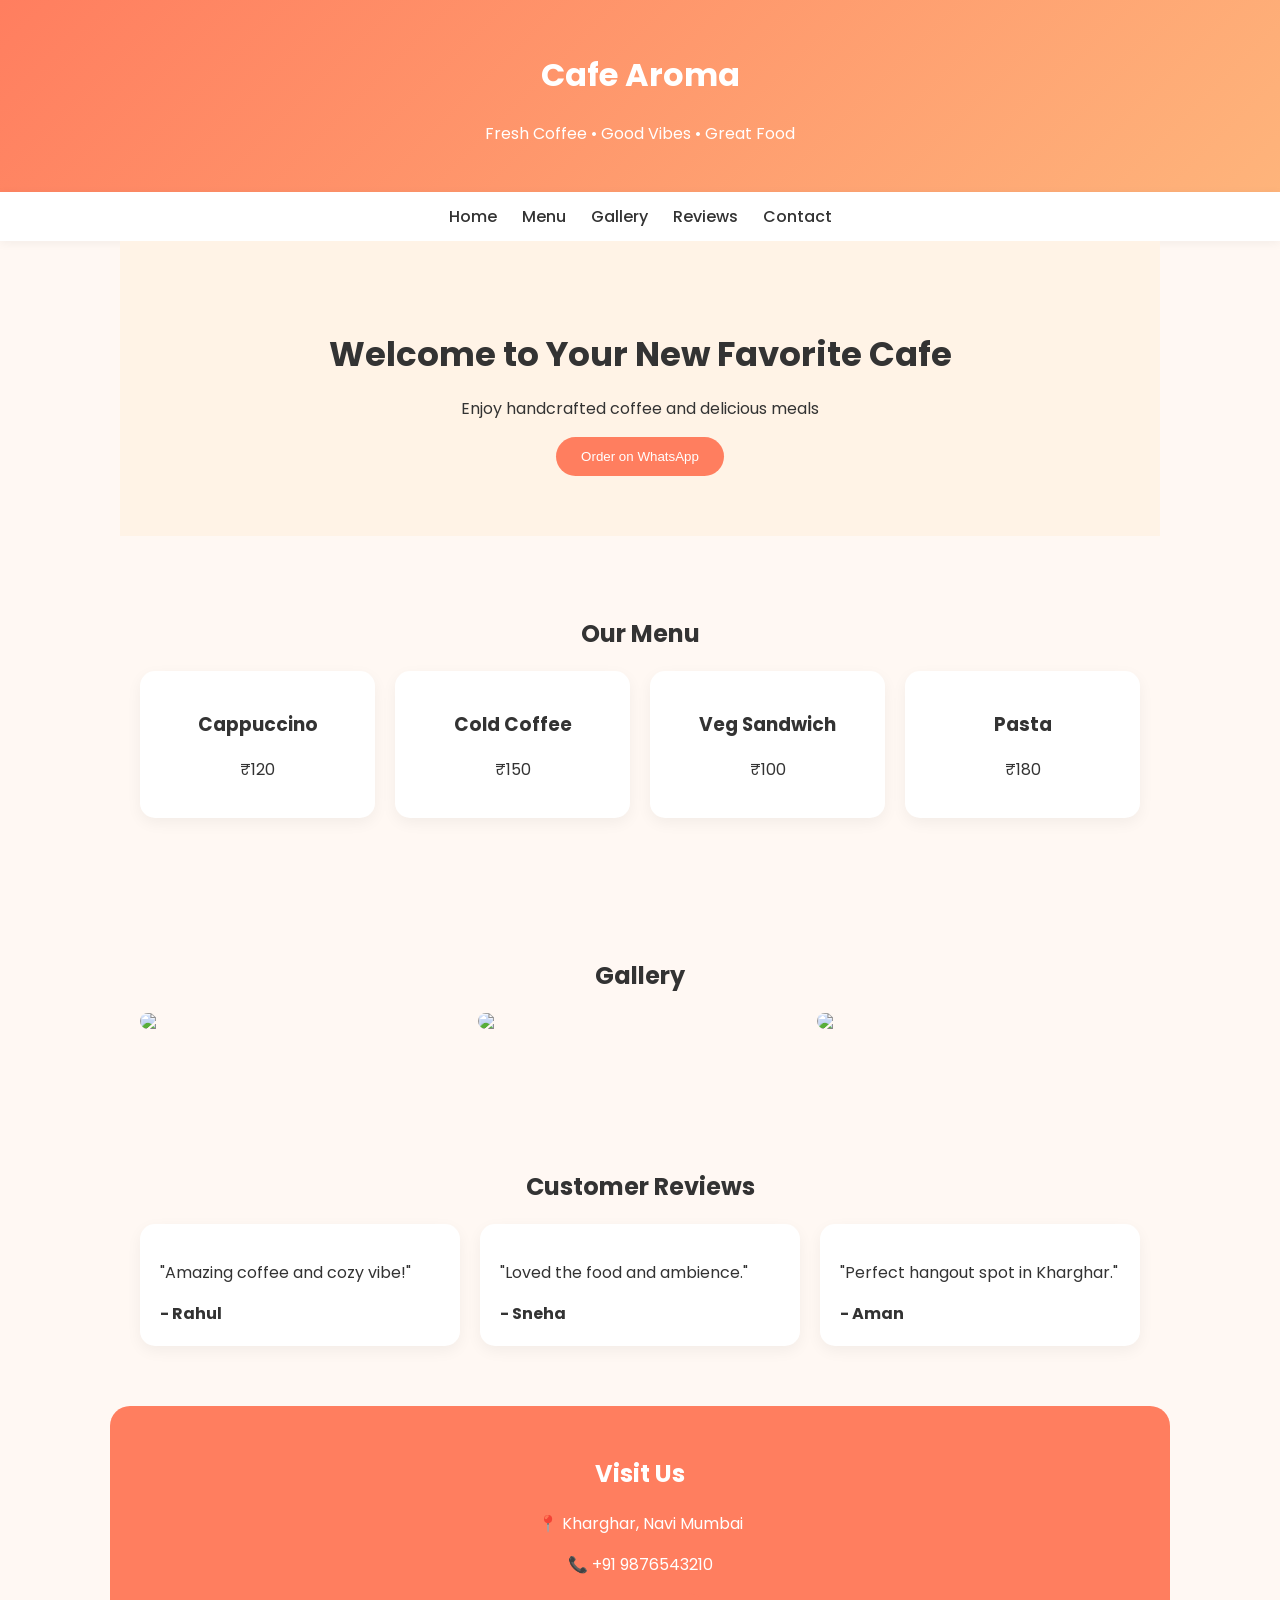
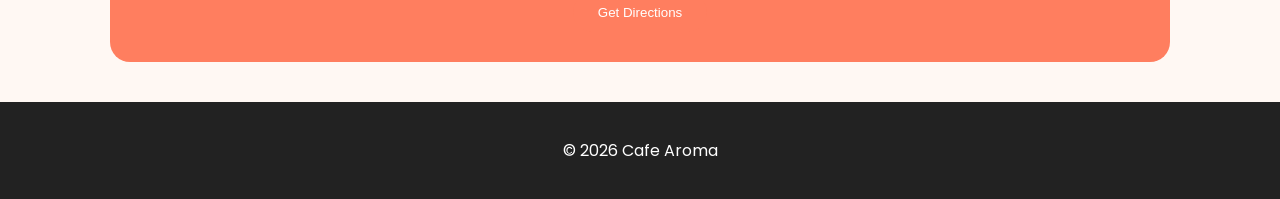
==== index.html @ d02a3757 "Create initial index.html for Cafe Aroma website This HTML file creates a complete webpage for 'Cafe" ====
<!DOCTYPE html>
<html lang="en">
<head>
<meta charset="UTF-8">
<meta name="viewport" content="width=device-width, initial-scale=1.0">
<title>Cafe Aroma</title>
<link href="https://fonts.googleapis.com/css2?family=Poppins:wght@300;400;600&display=swap" rel="stylesheet">
<style>
body {font-family:'Poppins',sans-serif;margin:0;background:#fff8f3;color:#333;}
header {background:linear-gradient(135deg,#ff7e5f,#feb47b);color:white;padding:30px;text-align:center;}
nav {display:flex;justify-content:center;gap:25px;background:white;padding:12px;box-shadow:0 2px 10px rgba(0,0,0,0.05);}
nav a {text-decoration:none;color:#333;font-weight:500;}
.hero {text-align:center;padding:60px 20px;background:#fff3e6;}
.hero h2 {font-size:34px;margin-bottom:10px;}
.btn {background:#ff7e5f;color:white;padding:12px 25px;border:none;border-radius:25px;cursor:pointer;}
section {padding:60px 20px;max-width:1000px;margin:auto;}
.menu {display:grid;grid-template-columns:repeat(auto-fit,minmax(220px,1fr));gap:20px;}
.card {background:white;padding:20px;border-radius:15px;box-shadow:0 5px 15px rgba(0,0,0,0.05);text-align:center;}
.gallery {display:grid;grid-template-columns:repeat(auto-fit,minmax(200px,1fr));gap:15px;}
.gallery img {width:100%;border-radius:15px;}
.reviews {display:grid;grid-template-columns:repeat(auto-fit,minmax(220px,1fr));gap:20px;}
.review {background:white;padding:20px;border-radius:15px;box-shadow:0 5px 15px rgba(0,0,0,0.05);}
.contact {background:#ff7e5f;color:white;text-align:center;border-radius:20px;padding:30px;}
footer {text-align:center;padding:20px;background:#222;color:white;margin-top:40px;}
</style>
</head>
<body>

<header>
<h1>Cafe Aroma</h1>
<p>Fresh Coffee • Good Vibes • Great Food</p>
</header>

<nav>
<a href="#">Home</a>
<a href="#menu">Menu</a>
<a href="#gallery">Gallery</a>
<a href="#reviews">Reviews</a>
<a href="#contact">Contact</a>
</nav>

<section class="hero">
<h2>Welcome to Your New Favorite Cafe</h2>
<p>Enjoy handcrafted coffee and delicious meals</p>
<button class="btn" onclick="window.open('https://wa.me/919876543210','_blank')">Order on WhatsApp</button>
</section>

<section id="menu">
<h2 style="text-align:center;">Our Menu</h2>
<div class="menu">
<div class="card"><h3>Cappuccino</h3><p>₹120</p></div>
<div class="card"><h3>Cold Coffee</h3><p>₹150</p></div>
<div class="card"><h3>Veg Sandwich</h3><p>₹100</p></div>
<div class="card"><h3>Pasta</h3><p>₹180</p></div>
</div>
</section>

<section id="gallery">
<h2 style="text-align:center;">Gallery</h2>
<div class="gallery">
<img src="https://images.unsplash.com/photo-1509042239860-f550ce710b93">
<img src="https://images.unsplash.com/photo-1521017432531-fbd92d768814">
<img src="https://images.unsplash.com/photo-1504674900247-0877df9cc836">
</div>
</section>

<section id="reviews">
<h2 style="text-align:center;">Customer Reviews</h2>
<div class="reviews">
<div class="review"><p>"Amazing coffee and cozy vibe!"</p><b>- Rahul</b></div>
<div class="review"><p>"Loved the food and ambience."</p><b>- Sneha</b></div>
<div class="review"><p>"Perfect hangout spot in Kharghar."</p><b>- Aman</b></div>
</div>
</section>

<section id="contact" class="contact">
<h2>Visit Us</h2>
<p>📍 Kharghar, Navi Mumbai</p>
<p>📞 +91 9876543210</p>
<button class="btn" onclick="window.open('https://maps.google.com','_blank')">Get Directions</button>
</section>

<footer>
<p>© 2026 Cafe Aroma</p>
</footer>

</body>
</html>
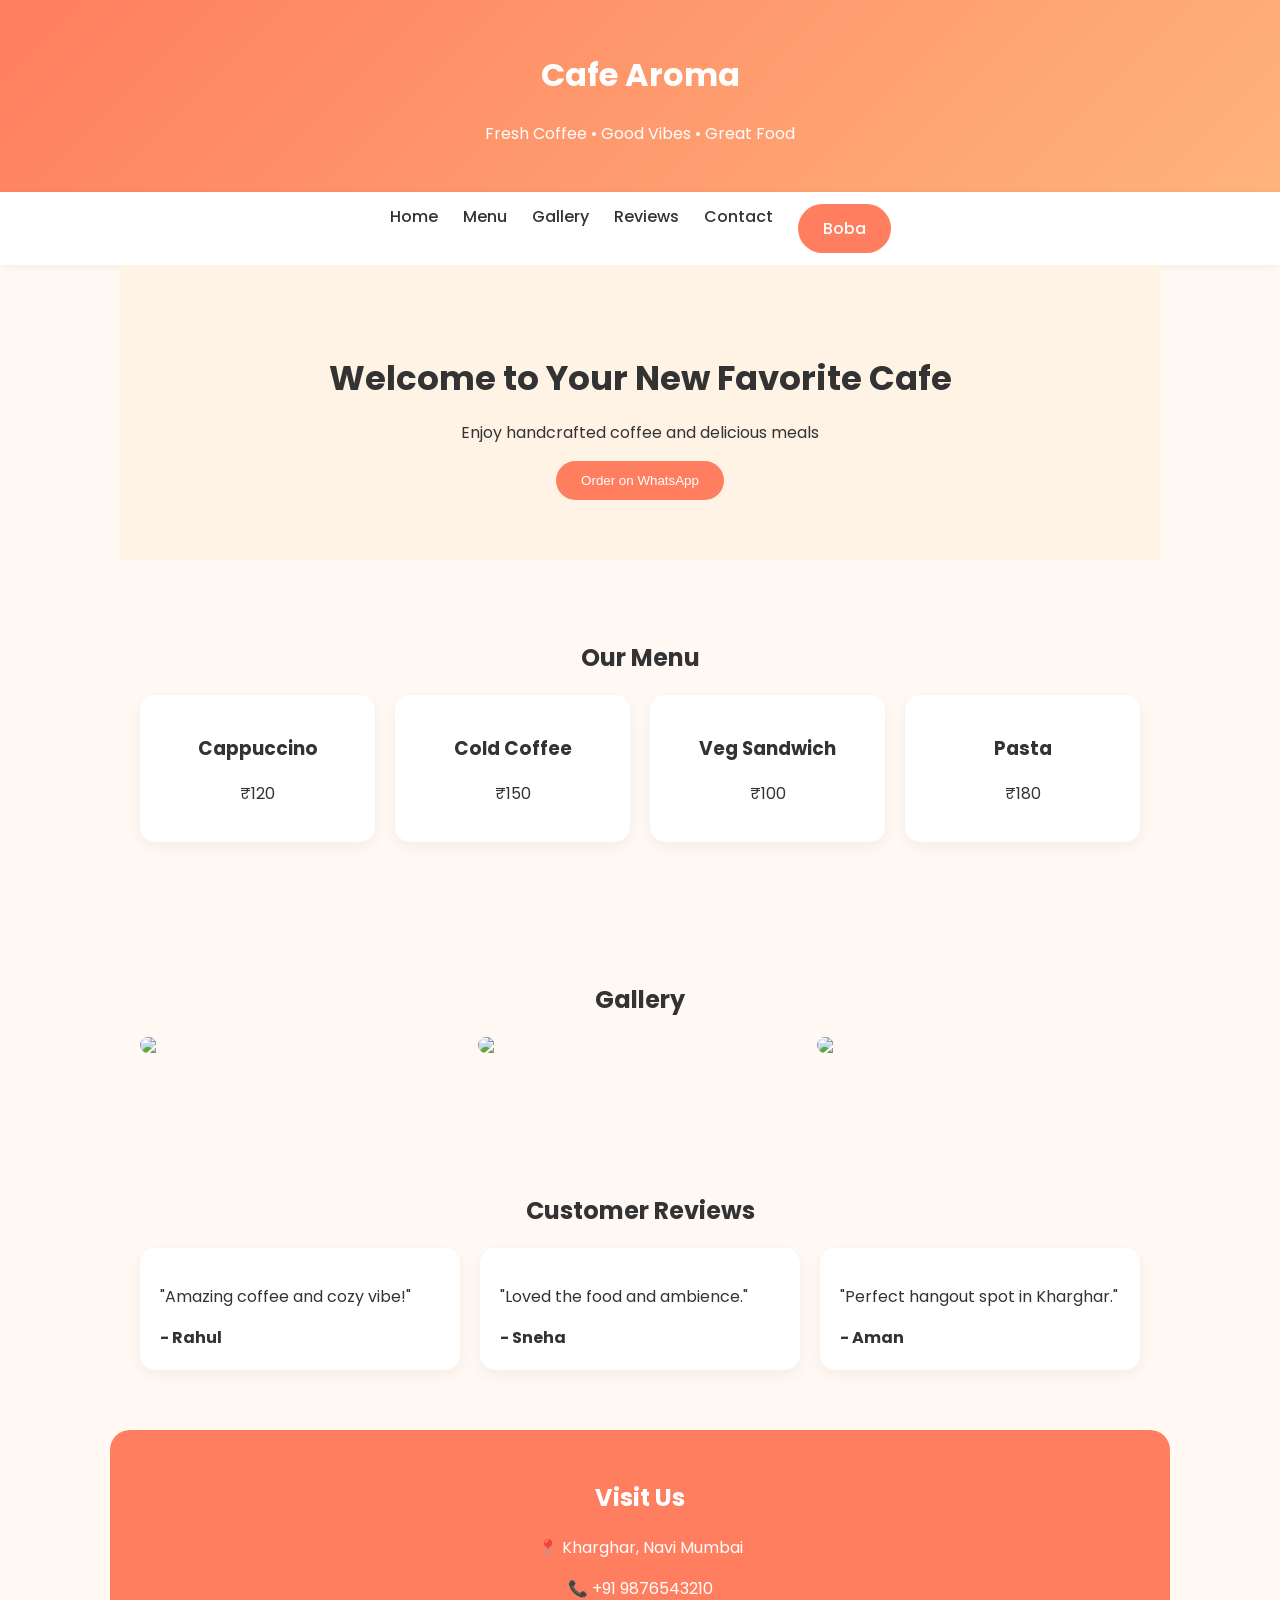
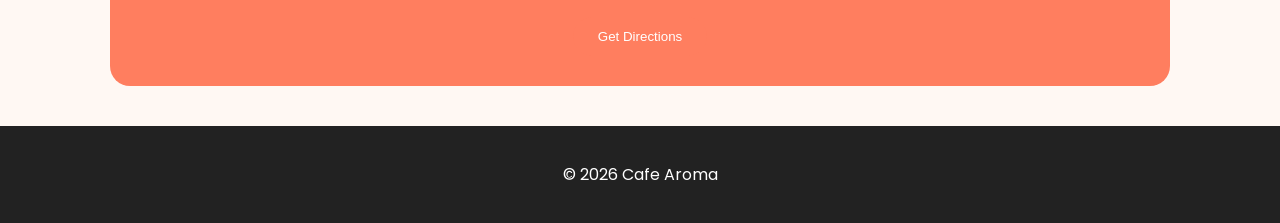
==== commit fdf0b0a5: "Add link to Boba page in navigation" ====
--- a/index.html
+++ b/index.html
@@ -37,6 +37,7 @@
 <a href="#gallery">Gallery</a>
 <a href="#reviews">Reviews</a>
 <a href="#contact">Contact</a>
+<a href="boba.html" class="btn">Boba</a>
 </nav>
 
 <section class="hero">
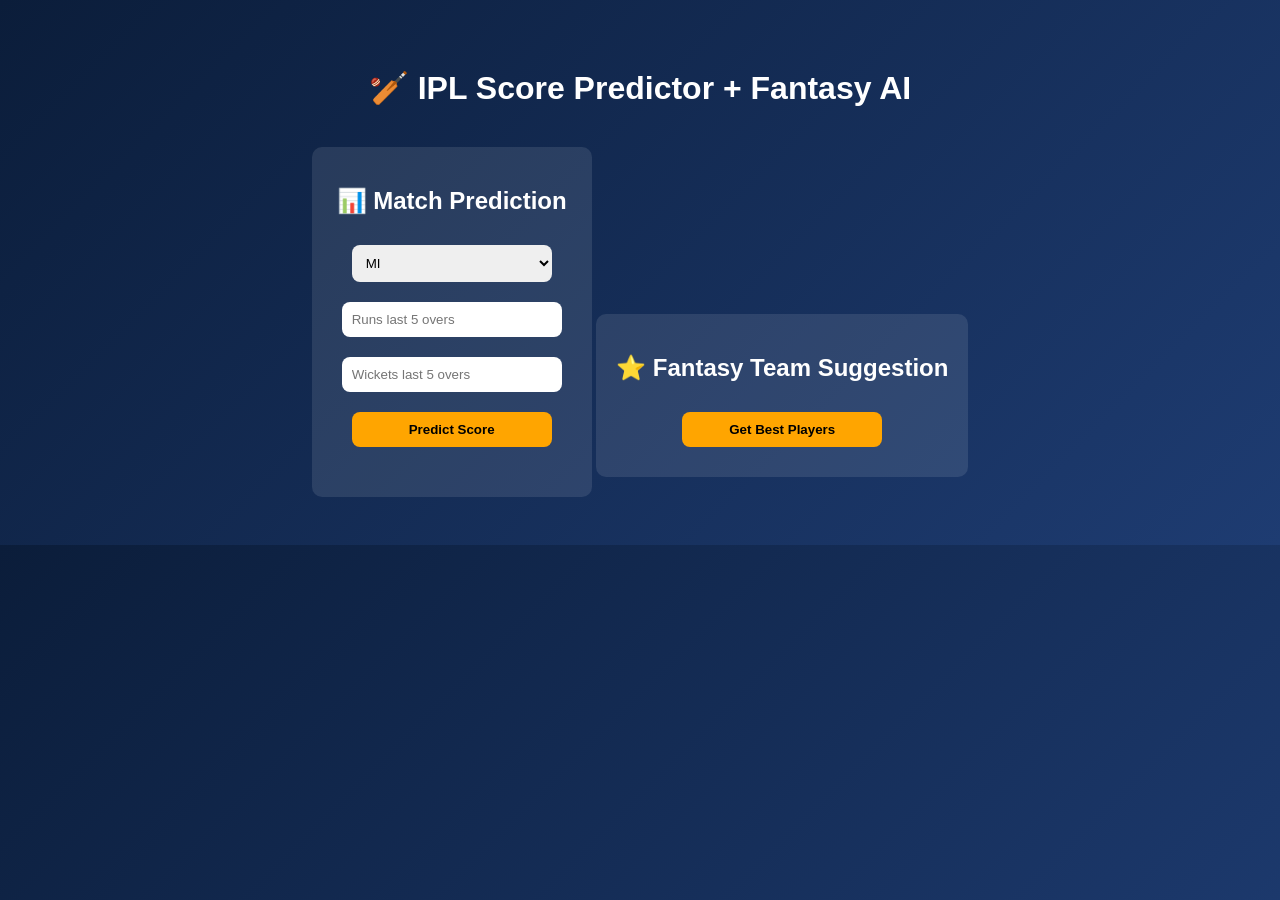
==== commit 3032841a: "Revamp index.html for IPL Score Predictor Updated the HTML structure and styles for an IPL Score Pre" ====
--- a/index.html
+++ b/index.html
@@ -1,89 +1,124 @@
 <!DOCTYPE html>
-<html lang="en">
+<html>
 <head>
-<meta charset="UTF-8">
-<meta name="viewport" content="width=device-width, initial-scale=1.0">
-<title>Cafe Aroma</title>
-<link href="https://fonts.googleapis.com/css2?family=Poppins:wght@300;400;600&display=swap" rel="stylesheet">
-<style>
-body {font-family:'Poppins',sans-serif;margin:0;background:#fff8f3;color:#333;}
-header {background:linear-gradient(135deg,#ff7e5f,#feb47b);color:white;padding:30px;text-align:center;}
-nav {display:flex;justify-content:center;gap:25px;background:white;padding:12px;box-shadow:0 2px 10px rgba(0,0,0,0.05);}
-nav a {text-decoration:none;color:#333;font-weight:500;}
-.hero {text-align:center;padding:60px 20px;background:#fff3e6;}
-.hero h2 {font-size:34px;margin-bottom:10px;}
-.btn {background:#ff7e5f;color:white;padding:12px 25px;border:none;border-radius:25px;cursor:pointer;}
-section {padding:60px 20px;max-width:1000px;margin:auto;}
-.menu {display:grid;grid-template-columns:repeat(auto-fit,minmax(220px,1fr));gap:20px;}
-.card {background:white;padding:20px;border-radius:15px;box-shadow:0 5px 15px rgba(0,0,0,0.05);text-align:center;}
-.gallery {display:grid;grid-template-columns:repeat(auto-fit,minmax(200px,1fr));gap:15px;}
-.gallery img {width:100%;border-radius:15px;}
-.reviews {display:grid;grid-template-columns:repeat(auto-fit,minmax(220px,1fr));gap:20px;}
-.review {background:white;padding:20px;border-radius:15px;box-shadow:0 5px 15px rgba(0,0,0,0.05);}
-.contact {background:#ff7e5f;color:white;text-align:center;border-radius:20px;padding:30px;}
-footer {text-align:center;padding:20px;background:#222;color:white;margin-top:40px;}
-</style>
+  <title>IPL AI Predictor</title>
+
+  <style>
+    body {
+      font-family: Arial;
+      background: linear-gradient(135deg, #0b1d3a, #1e3c72);
+      color: white;
+      text-align: center;
+      padding: 40px;
+    }
+
+    h1 {
+      margin-bottom: 20px;
+    }
+
+    select, input, button {
+      padding: 10px;
+      margin: 10px;
+      border-radius: 8px;
+      border: none;
+      width: 200px;
+    }
+
+    button {
+      background: orange;
+      cursor: pointer;
+      font-weight: bold;
+    }
+
+    .card {
+      margin-top: 20px;
+      padding: 20px;
+      background: rgba(255,255,255,0.1);
+      border-radius: 10px;
+      display: inline-block;
+    }
+  </style>
 </head>
+
 <body>
 
-<header>
-<h1>Cafe Aroma</h1>
-<p>Fresh Coffee • Good Vibes • Great Food</p>
-</header>
+<h1>🏏 IPL Score Predictor + Fantasy AI</h1>
 
-<nav>
-<a href="#">Home</a>
-<a href="#menu">Menu</a>
-<a href="#gallery">Gallery</a>
-<a href="#reviews">Reviews</a>
-<a href="#contact">Contact</a>
-<a href="boba.html" class="btn">Boba</a>
-</nav>
+<div class="card">
+  <h2>📊 Match Prediction</h2>
 
-<section class="hero">
-<h2>Welcome to Your New Favorite Cafe</h2>
-<p>Enjoy handcrafted coffee and delicious meals</p>
-<button class="btn" onclick="window.open('https://wa.me/919876543210','_blank')">Order on WhatsApp</button>
-</section>
+  <select id="team">
+    <option>MI</option>
+    <option>CSK</option>
+    <option>RCB</option>
+    <option>KKR</option>
+  </select><br>
 
-<section id="menu">
-<h2 style="text-align:center;">Our Menu</h2>
-<div class="menu">
-<div class="card"><h3>Cappuccino</h3><p>₹120</p></div>
-<div class="card"><h3>Cold Coffee</h3><p>₹150</p></div>
-<div class="card"><h3>Veg Sandwich</h3><p>₹100</p></div>
-<div class="card"><h3>Pasta</h3><p>₹180</p></div>
+  <input type="number" id="runs" placeholder="Runs last 5 overs"><br>
+  <input type="number" id="wickets" placeholder="Wickets last 5 overs"><br>
+
+  <button onclick="predict()">Predict Score</button>
+
+  <h2 id="result"></h2>
 </div>
-</section>
 
-<section id="gallery">
-<h2 style="text-align:center;">Gallery</h2>
-<div class="gallery">
-<img src="https://images.unsplash.com/photo-1509042239860-f550ce710b93">
-<img src="https://images.unsplash.com/photo-1521017432531-fbd92d768814">
-<img src="https://images.unsplash.com/photo-1504674900247-0877df9cc836">
+<div class="card">
+  <h2>⭐ Fantasy Team Suggestion</h2>
+  <button onclick="suggest()">Get Best Players</button>
+  <div id="players"></div>
 </div>
-</section>
 
-<section id="reviews">
-<h2 style="text-align:center;">Customer Reviews</h2>
-<div class="reviews">
-<div class="review"><p>"Amazing coffee and cozy vibe!"</p><b>- Rahul</b></div>
-<div class="review"><p>"Loved the food and ambience."</p><b>- Sneha</b></div>
-<div class="review"><p>"Perfect hangout spot in Kharghar."</p><b>- Aman</b></div>
-</div>
-</section>
+<script>
 
-<section id="contact" class="contact">
-<h2>Visit Us</h2>
-<p>📍 Kharghar, Navi Mumbai</p>
-<p>📞 +91 9876543210</p>
-<button class="btn" onclick="window.open('https://maps.google.com','_blank')">Get Directions</button>
-</section>
+function predict() {
+  const team = document.getElementById("team").value;
+  const runs = parseInt(document.getElementById("runs").value) || 50;
+  const wickets = parseInt(document.getElementById("wickets").value) || 2;
 
-<footer>
-<p>© 2026 Cafe Aroma</p>
-</footer>
+  let base = 150;
+
+  // Team strength (simulated ML weights)
+  let teamBoost = {
+    "MI": 10,
+    "CSK": 8,
+    "RCB": 15,
+    "KKR": 12
+  };
+
+  let score = base + teamBoost[team] + (runs * 1.5) - (wickets * 8);
+
+  document.getElementById("result").innerText =
+    "Predicted Score: " + Math.round(score);
+}
+
+
+function suggest() {
+
+  let players = [
+    {name:"Virat Kohli", role:"Batsman", form:95},
+    {name:"Rohit Sharma", role:"Batsman", form:85},
+    {name:"MS Dhoni", role:"WK", form:80},
+    {name:"Hardik Pandya", role:"All-rounder", form:90},
+    {name:"Andre Russell", role:"All-rounder", form:92},
+    {name:"Jasprit Bumrah", role:"Bowler", form:88},
+    {name:"Mohammed Siraj", role:"Bowler", form:84}
+  ];
+
+  // Sort by form (AI logic)
+  players.sort((a,b) => b.form - a.form);
+
+  let top = players.slice(0,5);
+
+  let output = "<h3>🏆 Recommended Players:</h3>";
+
+  top.forEach(p => {
+    output += `<p>${p.name} (${p.role}) - Form: ${p.form}</p>`;
+  });
+
+  document.getElementById("players").innerHTML = output;
+}
+
+</script>
 
 </body>
 </html>
